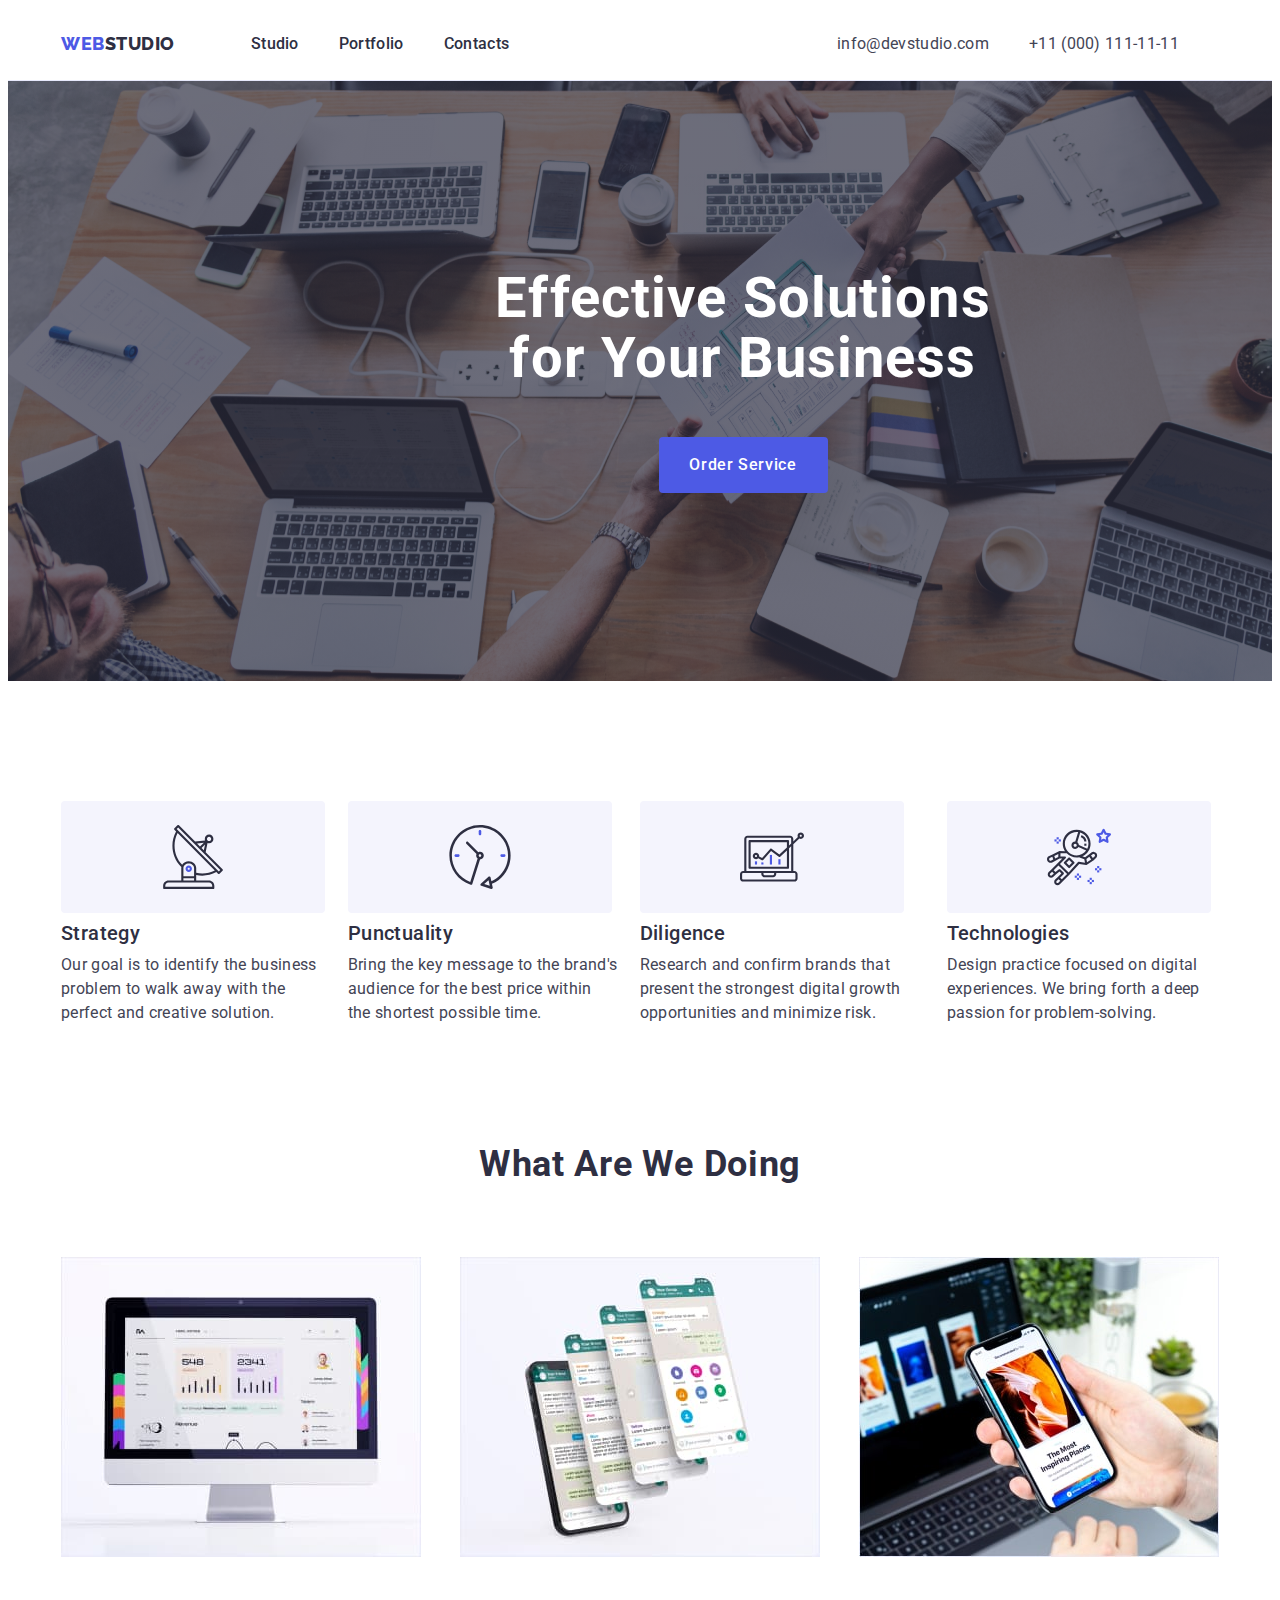
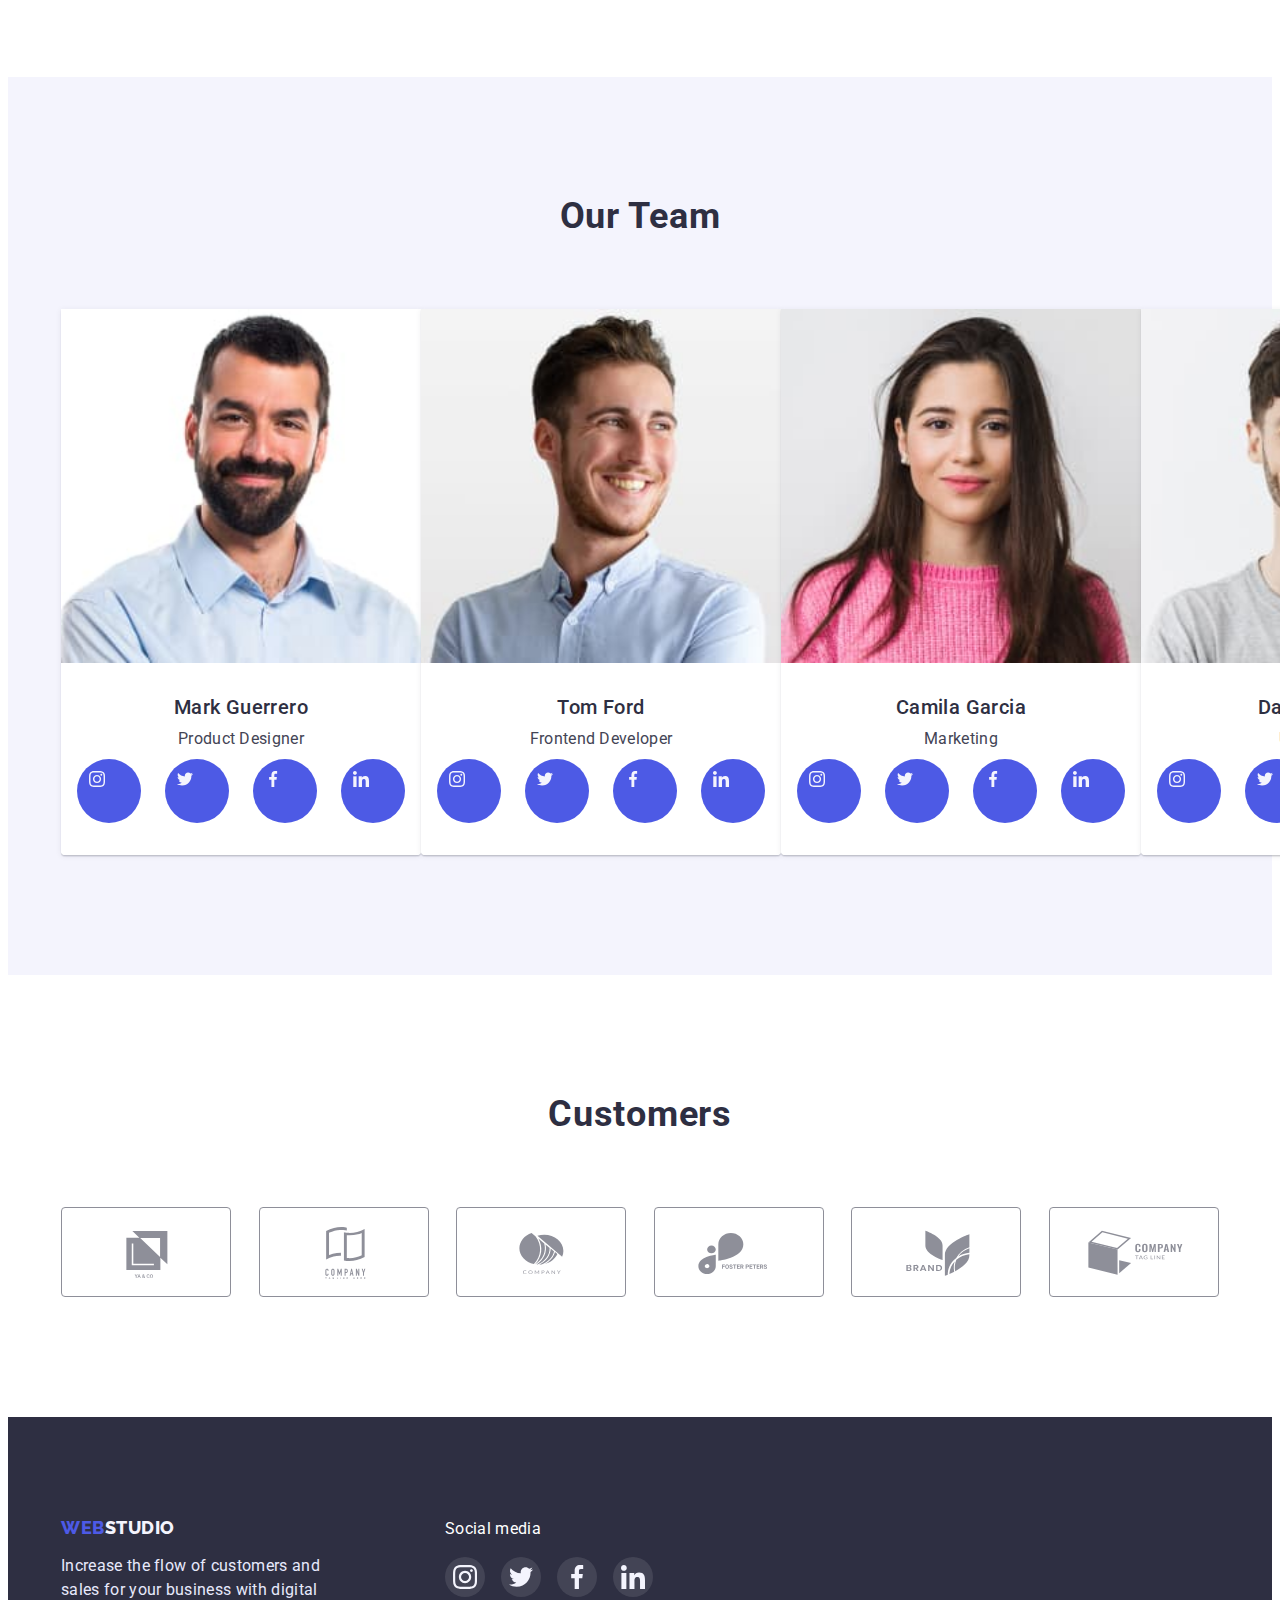
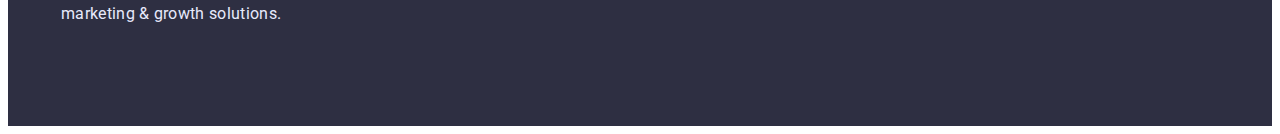
==== index.html @ 89e5fced "Initial commit" ====
<!DOCTYPE html>
<html lang="en">
  <head>
    <meta charset="UTF-8" />
    <meta http-equiv="X-UA-Compatible" content="IE=edge" />
    <meta name="viewport" content="width=device-width, initial-scale=1.0" />
    <title>Web studio</title>
    <link rel="preconnect" href="https://fonts.googleapis.com" />
    <link rel="preconnect" href="https://fonts.gstatic.com" crossorigin />
    <link
      rel="stylesheet"
      href="https://cdnjs.cloudflare.com/ajax/libs/modern-normalize/1.1.0/modern-normalize.min.css"
      integrity="sha512-wpPYUAdjBVSE4KJnH1VR1HeZfpl1ub8YT/NKx4PuQ5NmX2tKuGu6U/JRp5y+Y8XG2tV+wKQpNHVUX03MfMFn9Q=="
      crossorigin="anonymous"
      referrerpolicy="no-referrer"
    />
    <link
      href="https://fonts.googleapis.com/css2?family=Raleway:wght@800&family=Roboto:wght@400;500;700;900&display=swap"
      rel="stylesheet"
    />
    <link rel="stylesheet" href="./css/styles.css" />
  </head>
  <body class="body" id="body">
    <!-- HEADER -->
    <header class="header">
      <div class="container header-container">
        <nav class="header-nav">
          <a class="logo-w link" href="./index.html"
            >Web<span class="logo-s link">Studio</span></a
          >

          <ul class="header-list list">
            <li class="header-item">
              <a class="header-link link" href="./index.html">Studio</a>
            </li>
            <li class="header-item">
              <a class="header-link link" href="./portfolio.html">Portfolio</a>
            </li>
            <li class="header-item">
              <a class="header-link link" href="">Contacts</a>
            </li>
          </ul>
        </nav>
        <address class="adress">
          <ul class="header-list list">
            <li class="header-item-contacts">
              <a class="contacts-site link" href="mailto:info@devstudio.com"
                >info@devstudio.com</a
              >
            </li>
            <li class="header-item-contacts">
              <a class="contacts-site link" href="tel:+110001111111"
                >+11 (000) 111-11-11</a
              >
            </li>
          </ul>
        </address>
      </div>
    </header>
    <!-- MAIN -->
    <main>
      <!-- SECTION 1 -->
      <section class="hero">
        <div class="container-hero">
          <h1 class="hero-title">Effective Solutions for Your Business</h1>
          <button class="button" type="button">Order Service</button>
        </div>
      </section>
      <!-- SECTION 2 -->
      <section class="section">
        <div class="container proces-container">
          <h2 class="section-title" hidden>Proces</h2>

          <ul class="proces-list list">
            <li class="section-items">
              <div class="proces-icon-item">
                <svg class="proces-icon" width="64" height="64">
                  <use href="./images/sprait/sprait.svg#icon-antenna-1"></use>
                </svg>
              </div>

              <h3 class="secondary-title">Strategy</h3>
              <p class="section-text">
                Our goal is to identify the business problem to walk away with
                the perfect and creative solution.
              </p>
            </li>
            <li class="section-items">
              <div class="proces-icon-item">
                <svg class="proces-icon" width="64" height="64">
                  <use href="./images/sprait/sprait.svg#icon-clock-1"></use>
                </svg>
              </div>

              <h3 class="secondary-title">Punctuality</h3>
              <p class="section-text">
                Bring the key message to the brand's audience for the best price
                within the shortest possible time.
              </p>
            </li>
            <li class="section-items">
              <div class="proces-icon-item">
                <svg class="proces-icon" width="64" height="64">
                  <use href="./images/sprait/sprait.svg#icon-diagram-1"></use>
                </svg>
              </div>

              <h3 class="secondary-title">Diligence</h3>
              <p class="section-text">
                Research and confirm brands that present the strongest digital
                growth opportunities and minimize risk.
              </p>
            </li>
            <li class="section-items">
              <div class="proces-icon-item">
                <svg class="proces-icon" width="64" height="64">
                  <use href="./images/sprait/sprait.svg#icon-astronaut-1"></use>
                </svg>
              </div>

              <h3 class="secondary-title">Technologies</h3>
              <p class="section-text">
                Design practice focused on digital experiences. We bring forth a
                deep passion for problem-solving.
              </p>
            </li>
          </ul>
        </div>
      </section>
      <!-- SECTION 3 -->
      <section class="section doing">
        <div class="container container-doing">
          <h2 class="section-img-title">What are we doing</h2>
          <ul class="list-img list">
            <li class="items-img">
              <img
                class="item-img"
                src="./images/img-1.jpg"
                alt="computer"
                width="360"
                height="300"
              />
            </li>
            <li class="items-img">
              <img
                class="item-img"
                src="./images/img-2.jpg"
                alt="telefon"
                width="360"
                height="300"
              />
            </li>
            <li class="items-img">
              <img
                class="item-img"
                src="./images/images-3-min.jpg"
                alt="techical"
                width="360"
                height="300"
              />
            </li>
          </ul>
        </div>
      </section>
      <!-- SECTION 4 -->
      <section class="our-team section">
        <div class="container">
          <h2 class="section-team-title">Our Team</h2>
          <ul class="list-team list">
            <li class="items-team">
              <img
                class="item-img"
                src="./images/Mark_Guerrero.jpg"
                alt="Mark Guerrero"
                width="264"
                height="260"
              />
              <div class="beckground-text">
                <h3 class="secondary-title-team">Mark Guerrero</h3>
                <p class="team-text">Product Designer</p>
                <ul class="list-team-svg list">
                  <li class="items-list-team">
                    <a class="team-link" href="">
                      <svg class="team-icon" width="16" height="16">
                        <use
                          href="./images/sprait/sprait.svg#icon-instagram"
                        ></use>
                      </svg>
                    </a>
                  </li>
                  <li class="items-list-team">
                    <a class="team-link" href="">
                      <svg class="team-icon" width="16" height="16">
                        <use
                          href="./images/sprait/sprait.svg#icon-twitter"
                        ></use>
                      </svg>
                    </a>
                  </li>
                  <li class="items-list-team">
                    <a class="team-link" href="">
                      <svg class="team-icon" width="16" height="16">
                        <use
                          href="./images/sprait/sprait.svg#icon-facebook"
                        ></use>
                      </svg>
                    </a>
                  </li>
                  <li class="items-list-team">
                    <a class="team-link" href="">
                      <svg class="team-icon" width="16" height="16">
                        <use
                          href="./images/sprait/sprait.svg#icon-linkedin"
                        ></use>
                      </svg>
                    </a>
                  </li>
                </ul>
              </div>
            </li>
            <li class="items-team">
              <img
                class="item-img"
                src="./images/Tom_Ford.jpg"
                alt="Tom Ford"
                width="264"
                height="260"
              />
              <div class="beckground-text">
                <h3 class="secondary-title-team">Tom Ford</h3>
                <p class="team-text">Frontend Developer</p>
                <ul class="list-team-svg list">
                  <li class="items-list-team">
                    <a class="team-link" class="" href="">
                      <svg class="team-icon" width="16" height="16">
                        <use
                          href="./images/sprait/sprait.svg#icon-instagram"
                        ></use>
                      </svg>
                    </a>
                  </li>
                  <li class="items-list-team">
                    <a class="team-link" href="">
                      <svg class="team-icon" width="16" height="16">
                        <use
                          href="./images/sprait/sprait.svg#icon-twitter"
                        ></use>
                      </svg>
                    </a>
                  </li>
                  <li class="items-list-team">
                    <a class="team-link" href="">
                      <svg class="team-icon" width="16" height="16">
                        <use
                          href="./images/sprait/sprait.svg#icon-facebook"
                        ></use>
                      </svg>
                    </a>
                  </li>
                  <li class="items-list-team">
                    <a class="team-link" href="">
                      <svg class="team-icon" width="16" height="16">
                        <use
                          href="./images/sprait/sprait.svg#icon-linkedin"
                        ></use>
                      </svg>
                    </a>
                  </li>
                </ul>
              </div>
            </li>
            <li class="items-team">
              <img
                class="item-img"
                src="./images/Camila_Garcia.jpg"
                alt="Camila Garcia"
                width="264"
                height="260"
              />
              <div class="beckground-text">
                <h3 class="secondary-title-team">Camila Garcia</h3>
                <p class="team-text">Marketing</p>
                <ul class="list-team-svg list">
                  <li class="items-list-team">
                    <a class="team-link" class="" href="">
                      <svg class="team-icon" width="16" height="16">
                        <use
                          href="./images/sprait/sprait.svg#icon-instagram"
                        ></use>
                      </svg>
                    </a>
                  </li>
                  <li class="items-list-team">
                    <a class="team-link" href="">
                      <svg class="team-icon" width="16" height="16">
                        <use
                          href="./images/sprait/sprait.svg#icon-twitter"
                        ></use>
                      </svg>
                    </a>
                  </li>
                  <li class="items-list-team">
                    <a class="team-link" href="">
                      <svg class="team-icon" width="16" height="16">
                        <use
                          href="./images/sprait/sprait.svg#icon-facebook"
                        ></use>
                      </svg>
                    </a>
                  </li>
                  <li class="items-list-team">
                    <a class="team-link" href="">
                      <svg class="team-icon" width="16" height="16">
                        <use
                          href="./images/sprait/sprait.svg#icon-linkedin"
                        ></use>
                      </svg>
                    </a>
                  </li>
                </ul>
              </div>
            </li>
            <li class="items-team">
              <img
                class="item-img"
                src="./images/Daniel_Wilson.jpg"
                alt="Daniel Wilson"
                width="264"
                height="260"
              />
              <div class="beckground-text">
                <h3 class="secondary-title-team">Daniel Wilson</h3>
                <p class="team-text">UI Designer</p>
                <ul class="list-team-svg list">
                  <li class="items-list-team">
                    <a class="team-link" class="" href="">
                      <svg class="team-icon" width="16" height="16">
                        <use
                          href="./images/sprait/sprait.svg#icon-instagram"
                        ></use>
                      </svg>
                    </a>
                  </li>
                  <li class="items-list-team">
                    <a class="team-link" href="">
                      <svg class="team-icon" width="16" height="16">
                        <use
                          href="./images/sprait/sprait.svg#icon-twitter"
                        ></use>
                      </svg>
                    </a>
                  </li>
                  <li class="items-list-team">
                    <a class="team-link" href="">
                      <svg class="team-icon" width="16" height="16">
                        <use
                          href="./images/sprait/sprait.svg#icon-facebook"
                        ></use>
                      </svg>
                    </a>
                  </li>
                  <li class="items-list-team">
                    <a class="team-link" href="">
                      <svg class="team-icon" width="16" height="16">
                        <use
                          href="./images/sprait/sprait.svg#icon-linkedin"
                        ></use>
                      </svg>
                    </a>
                  </li>
                </ul>
              </div>
            </li>
          </ul>
        </div>
      </section>
      <section class="section castomers-section">
        <div class="container">
          <h2 class="title-castomers">Customers</h2>
          <ul class="castomers-list list">
            <li class="castomer-list-item">
              <a class="customers-link" href="">
                <svg class="castomer-icon" width="104" height="56">
                  <use href="./images/sprait/sprait.svg#icon-Logo"></use></svg
              ></a>
            </li>
            <li class="castomer-list-item">
              <a class="customers-link" href=""
                ><svg class="castomer-icon" width="104" height="56">
                  <use href="./images/sprait/sprait.svg#icon-Logo-1"></use></svg
              ></a>
            </li>

            <li class="castomer-list-item">
              <a class="customers-link" href="">
                <svg class="castomer-icon" width="104" height="56">
                  <use href="./images/sprait/sprait.svg#icon-Logo-2"></use></svg
              ></a>
            </li>
            <li class="castomer-list-item">
              <a class="customers-link" href=""
                ><svg class="castomer-icon" width="104" height="56">
                  <use href="./images/sprait/sprait.svg#icon-Logo-3"></use></svg
              ></a>
            </li>
            <li class="castomer-list-item">
              <a class="customers-link" href=""
                ><svg class="castomer-icon" width="104" height="56">
                  <use href="./images/sprait/sprait.svg#icon-Logo-4"></use></svg
              ></a>
            </li>
            <li class="castomer-list-item">
              <a class="customers-link" href=""
                ><svg class="castomer-icon" width="104" height="56">
                  <use href="./images/sprait/sprait.svg#icon-Logo-5"></use></svg
              ></a>
            </li>
          </ul>
        </div>
      </section>
    </main>
    <footer class="footer">
      <div class="container-footer container">
        <div class="container-footer-logo">
          <a class="logo-w-footer link logo-footer" href="./index.html"
            >Web<span class="footer-logo-s">Studio</span></a
          >

          <p class="footer-section-text section-text">
            Increase the flow of customers and sales for your business with
            digital marketing & growth solutions.
          </p>
        </div>
        <div class="social-media-container">
          <p class="social-media">Social media</p>
          <ul class="social-media-list list">
            <li class="social-media-item">
              <a href="" class="social-media-link link">
                <svg class="social-media-icon" width="16" height="16">
                  <use href="./images/sprait/sprait.svg#icon-instagram"></use>
                </svg>
              </a>
            </li>
            <li class="social-media-item">
              <a href="" class="social-media-link link">
                <svg class="social-media-icon" width="16" height="16">
                  <use href="./images/sprait/sprait.svg#icon-twitter"></use>
                </svg>
              </a>
            </li>
            <li class="social-media-item">
              <a href="" class="social-media-link link">
                <svg class="social-media-icon" width="16" height="16">
                  <use href="./images/sprait/sprait.svg#icon-facebook"></use>
                </svg>
              </a>
            </li>
            <li class="social-media-item">
              <a href="" class="social-media-link link">
                <svg class="social-media-icon" width="16" height="16">
                  <use href="./images/sprait/sprait.svg#icon-linkedin"></use>
                </svg>
              </a>
            </li>
          </ul>
        </div>
      </div>
    </footer>
  </body>
</html>
---- css/styles.css ----
:root {
  --accent-color: #404bbf;
  --primary-font: "Roboto", sans-serif;
  --secondary-font: "Raleway", sans-serif;
  --primaru-text-color: #2e2f42;
  --secondary-text-color: #434455;
  --button-color: #4d5ae5;
  --fill-customers: #8e8f99;
  --focus-fill-customers: #404bbf;
  --footer-backgraund-svg: #31d0aa;
}

h1,
h2,
h3,
h4,
p {
  margin-top: 0;
  margin-bottom: 0;
}

ul,
ol {
  margin-top: 0;
  margin-bottom: 0;
  padding-left: 0;
}
img {
  display: block;
  width: 100%;
  height: auto;
}
button {
  cursor: pointer;
}

body {
  font-family: var(--primary-font);
  color: var(--secondary-text-color);
}
:focus {
  outline: none;
}
.container {
  width: 1158px;
  margin-left: auto;
  margin-right: auto;
  padding-left: 15px;
  padding-right: 15px;
}

.list {
  list-style: none;
}

.link {
  text-decoration: none;
}

.logo-w:focus,
.header-link:focus,
.contacts-site:focus,
.logo-w:hover,
.header-link:hover,
.contacts-site:hover {
  color: #404bbf;
}

/* =================Components================ */

.button-portfolio:hover,
.button-portfolio:focus {
  background: #404bbf;
  color: #ffffff;
  border-color: #404bbf;
  box-shadow: 0px 3px 1px rgba(0, 0, 0, 0.1), 0px 2px 1px rgba(0, 0, 0, 0.08),
    0px 2px 2px rgba(0, 0, 0, 0.12);
}

.link-portfolio:focus,
.link-portfolio:hover {
  box-shadow: 0px 1px 6px rgba(46, 47, 66, 0.08),
    0px 1px 1px rgba(46, 47, 66, 0.16), 0px 2px 1px rgba(46, 47, 66, 0.08);
}

.team-link:hover,
.team-link:focus {
  background: #404bbf;
}
.customers-link:hover,
.customers-link:focus {
  fill: var(--focus-fill-customers);
  border: 1px solid var(--focus-fill-customers);
}
.social-media-link:hover,
.social-media-link:focus {
  background-color: var(--footer-backgraund-svg);
}
.button-portfolio {
  font-family: var(--primary-font);

  font-weight: 500;
  font-size: 16px;
  line-height: 1.5;

  letter-spacing: 0.04em;

  color: var(--button-color);
  background: #f4f4fd;
  border-radius: 4px;
  border: 1px solid #e7e9fc;
  padding: 12px 24px 12px 24px;
}

.button {
  font-family: var(--primary-font);

  font-weight: 500;
  font-size: 16px;
  line-height: 1.5;

  letter-spacing: 0.04em;

  color: #ffffff;
  background: #4d5ae5;

  width: 169px;
  height: 56px;
  text-align: center;

  margin: auto;
  display: block;
  border-radius: 4px;
  border: #2e2f42;
}

.button:hover,
.button:focus {
  background: #404bbf;
  color: #ffffff;
}

/* =======================Header======================== */
.header {
  border-bottom: 1px solid #e7e9fc;
}
.header-container {
  display: flex;
  align-items: center;
  justify-content: space-between;
}
.header-nav {
  display: flex;
  align-items: center;
}
.header-list {
  display: flex;
  align-items: center;
  padding-top: 24px;
  padding-bottom: 24px;
}
.logo-w {
  font-family: var(--secondary-font);

  font-weight: 800;
  font-size: 18px;
  line-height: 1.17;

  letter-spacing: 0.03em;
  text-transform: uppercase;

  color: #4d5ae5;

  margin-right: 76px;
  padding-top: 24px;
  padding-bottom: 24px;
}
.header-item:not(:last-child) {
  margin-right: 40px;
}
.logo-s {
  color: var(--primaru-text-color);
}

.adress {
  font-style: normal;
}

.contacts-site {
  font-size: 16px;
  line-height: 1.5;

  letter-spacing: 0.02em;

  color: var(--secondary-text-color);
  margin-right: 40px;
}

.header-link {
  font-weight: 500;
  font-size: 16px;
  line-height: 1.5;

  letter-spacing: 0.02em;

  color: var(--primaru-text-color);
}

/* ================Section=================== */
.container-hero {
  width: 1440px;

  margin-left: auto;
  margin-right: auto;
  padding-left: 15px;
  padding-right: 15px;
}

.section {
  padding-top: 120px;
}
.section-items:not(:last-child) {
  margin-right: 22px;
}
.proces-container {
  display: flex;
  align-items: center;
  justify-content: space-between;
}
.doing {
  padding-bottom: 120px;
}
.hero-title {
  font-size: 56px;
  line-height: 1.07;

  text-align: center;
  letter-spacing: 0.02em;

  color: #ffffff;
  width: 496px;
  margin-left: auto;
  margin-right: auto;
  margin-bottom: 48px;
}

.hero {
  background-color: #2e2f42;
  background-image: linear-gradient(
      rgba(46, 47, 66, 0.7),
      rgba(46, 47, 66, 0.7)
    ),
    url("../images/people-office.jpg");

  padding-top: 188px;
  padding-bottom: 188px;

  max-width: 1440px;
  margin-right: auto;
  margin-left: auto;
}

.proces-icon-item {
  display: flex;
  margin-bottom: 8px;

  width: 264px;
  height: 112px;
  background-color: #f4f4fd;
  align-items: center;
  justify-content: center;
  border-radius: 4px;
}

.secondary-title {
  font-weight: 500;
  font-size: 20px;
  line-height: 1.2;

  letter-spacing: 0.02em;
  color: var(--primaru-text-color);

  margin-bottom: 8px;
}

.secondary-img-title {
  font-weight: 500;
  font-size: 20px;
  line-height: 1.2;

  letter-spacing: 0.02em;
  text-align: center;
  text-transform: capitalize;
}

.section-team-title {
  font-size: 36px;
  line-height: 1.11;

  letter-spacing: 0.02em;
  text-align: center;
  text-transform: capitalize;
  color: var(--primaru-text-color);

  margin-bottom: 72px;
}

.section-text {
  font-size: 16px;
  line-height: 1.5;

  letter-spacing: 0.02em;

  color: var(--secondary-text-color);

  align-items: stretch;
}
.section-title {
  font-size: 36px;
  line-height: 1.11;

  letter-spacing: 0.02em;
}

.sectiom-team {
  background: #f4f4fd;
}
.secondary-title-team {
  font-weight: 500;
  font-size: 20px;
  line-height: 1.2;

  letter-spacing: 0.02em;
  color: var(--primaru-text-color);

  margin-bottom: 8px;
  text-align: center;
}
.team-text {
  font-size: 16px;
  line-height: 1.5;

  letter-spacing: 0.02em;

  color: var(--secondary-text-color);
  text-align: center;
}

.proces-list {
  display: flex;
  align-items: center;
  justify-content: space-between;
}
.section-img-title {
  font-size: 36px;
  line-height: 1.11;

  letter-spacing: 0.02em;
  text-align: center;
  text-transform: capitalize;
  color: var(--primaru-text-color);

  margin-bottom: 72px;
}
.beckground-text {
  background: #ffffff;
  padding-top: 32px;
  padding-bottom: 32px;
  padding-left: 16px;
  padding-right: 16px;
  border-radius: 0px 0px 4px 4px;
}
.items-team {
  background-color: #ffffff;
  box-shadow: 0px 1px 6px rgba(46, 47, 66, 0.08),
    0px 1px 1px rgba(46, 47, 66, 0.16), 0px 2px 1px rgba(46, 47, 66, 0.08);
  border-radius: 0px 0px 4px 4px;
}
.team-link {
  display: flex;

  padding: 12px 12px 12px 12px;
  width: 40px;
  height: 40px;
  border-radius: 50%;
  background-color: #4d5ae5;
}

.list-img {
  display: flex;
  align-items: center;
  justify-content: space-between;
}
.list-team {
  display: flex;
  align-items: center;
  justify-content: space-between;
}
.list-team-svg {
  display: flex;
  justify-content: center;
  margin-top: 8px;
  gap: 24px;
}
.our-team {
  background: #f4f4fd;
  padding-bottom: 120px;
}

.title-castomers {
  font-size: 36px;
  line-height: 1.11;

  letter-spacing: 0.02em;
  text-align: center;
  text-transform: capitalize;
  color: var(--primaru-text-color);
  margin-bottom: 72px;
}
.castomers-list {
  display: flex;
  justify-content: space-between;
}
.customers-link {
  display: flex;

  width: 168px;
  height: 88px;

  align-items: center;
  justify-content: center;
  border-radius: 4px;
  fill: var(--fill-customers);
  border: 1px solid var(--fill-customers);
}

.castomers-section {
  padding-bottom: 120px;
}
.castomers-icon {
  fill: #8e8f99;
}

/* ===========Footer=============== */

.footer {
  background-color: var(--primaru-text-color);
  padding-top: 100px;
  padding-bottom: 100px;
  display: flex;
}

.logo-w-footer {
  font-family: var(--secondary-font);

  font-weight: 800;
  font-size: 18px;
  line-height: 1.17;

  letter-spacing: 0.03em;
  text-transform: uppercase;

  color: #4d5ae5;

  margin-bottom: 16px;
}
.footer-logo-s {
  color: #f4f4fd;
}

.footer-section-text {
  max-width: 264px;
  margin-top: 16px;

  color: #e7e9fc;
}
.container-footer {
  display: flex;
}
.container-footer-logo {
  width: 264px;
}
.social-media-container {
  width: 208px;
  margin-left: 120px;
}
.social-media {
  font-size: 16px;
  line-height: 24px;

  letter-spacing: 0.02em;

  color: #ffffff;
}

.social-media-link {
  display: flex;
  justify-content: center;
  align-items: center;
  width: 40px;
  height: 40px;
  border-radius: 50%;
  background-color: rgba(255, 255, 255, 0.1);
}
.social-media-icon {
  width: 24px;
  height: 24px;
}
.social-media-list {
  display: flex;
  gap: 16px;
  margin-top: 16px;
}

.container-portfolio-button {
  display: flex;

  justify-content: center;

  margin-bottom: 72px;
}
.item-portfolio:not(:last-child) {
  margin-right: 24px;
}

.portfolio-img-list {
  display: flex;
  justify-content: space-between;
  flex-wrap: wrap;
  row-gap: 48px;
}
.link-portfolio {
  background: #ffffff;
}

.secondary-title-portfolio {
  font-weight: 500;
  font-size: 20px;
  line-height: 1.2;

  letter-spacing: 0.02em;
  color: var(--primaru-text-color);
  margin-bottom: 8px;
}
.link-portfolio {
  display: block;
}
.section-portfolio {
  padding-bottom: 120px;
  padding-top: 96px;
}
.portfolio-img-text {
  padding-top: 32px;
  padding-bottom: 32px;
  padding-left: 16px;
  border-bottom: 1px solid #e7e9fc;
  border-left: 1px solid #e7e9fc;
  border-right: 1px solid #e7e9fc;
}
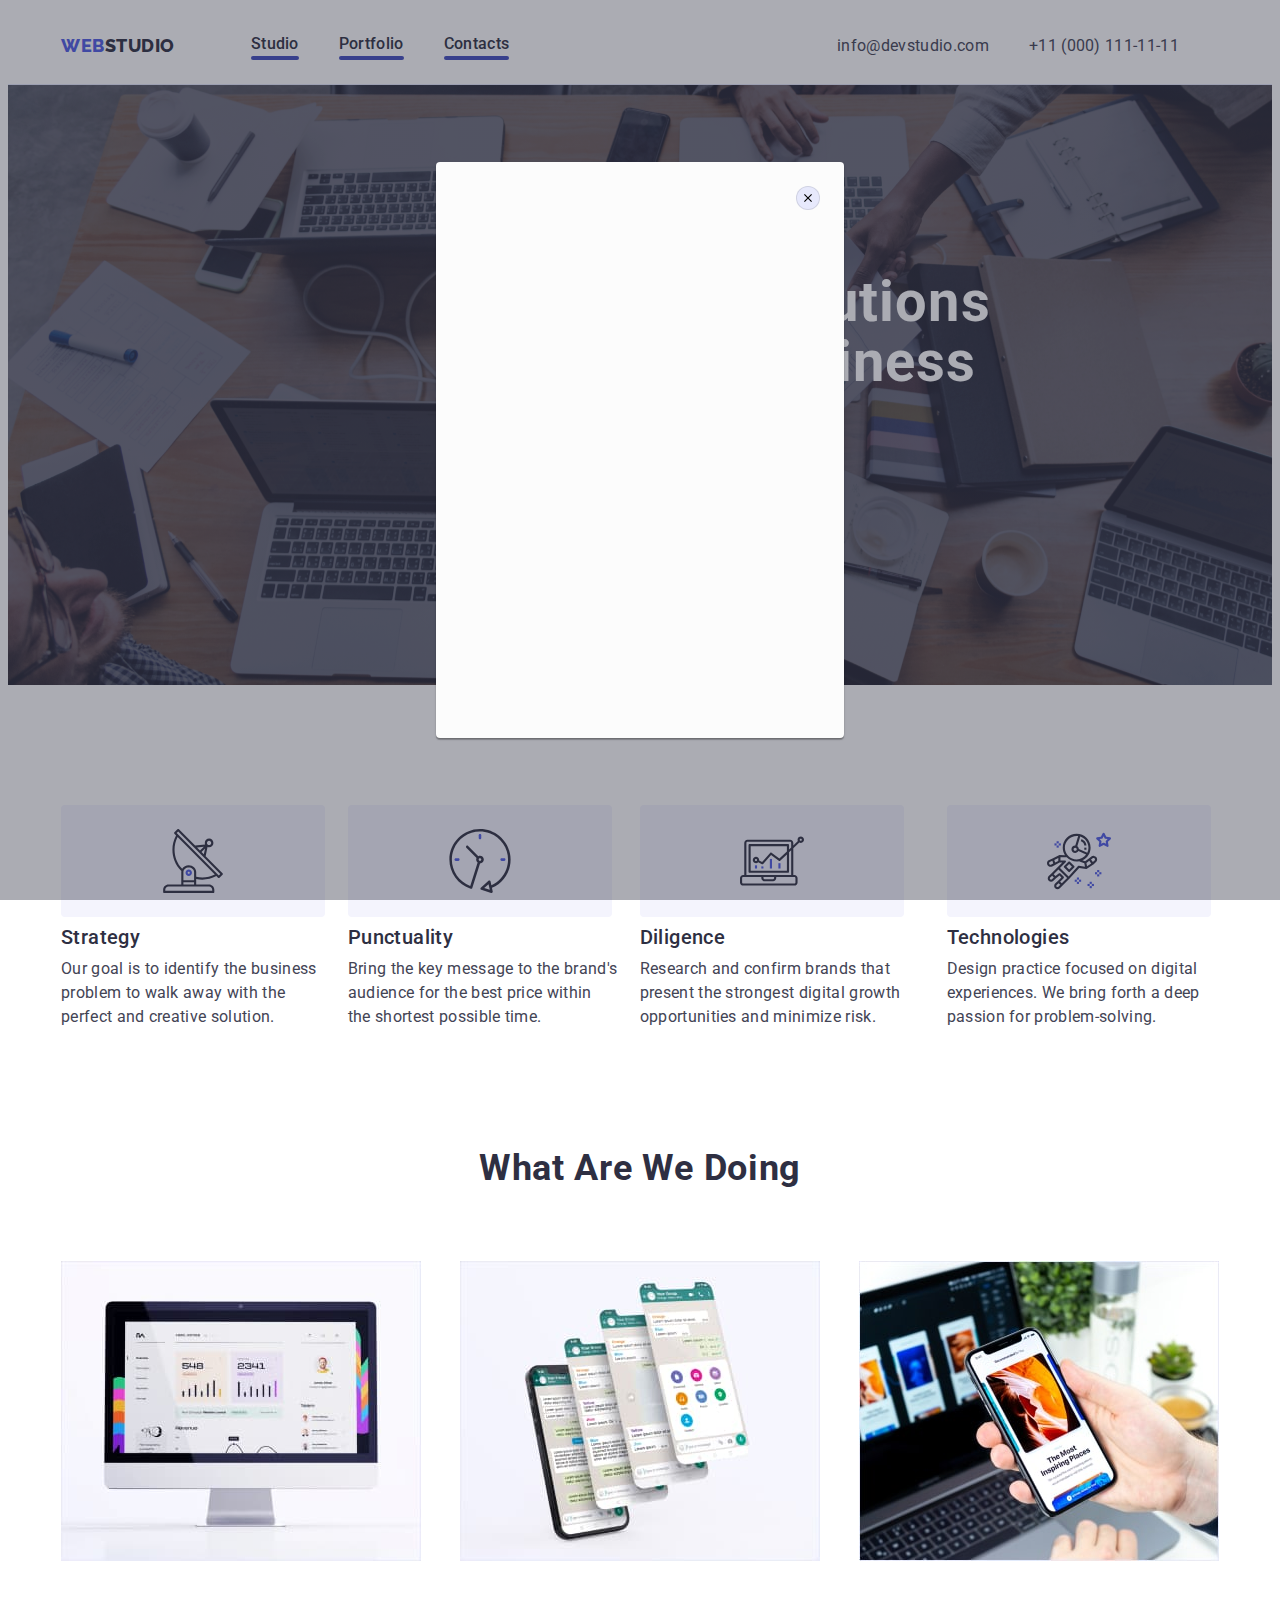
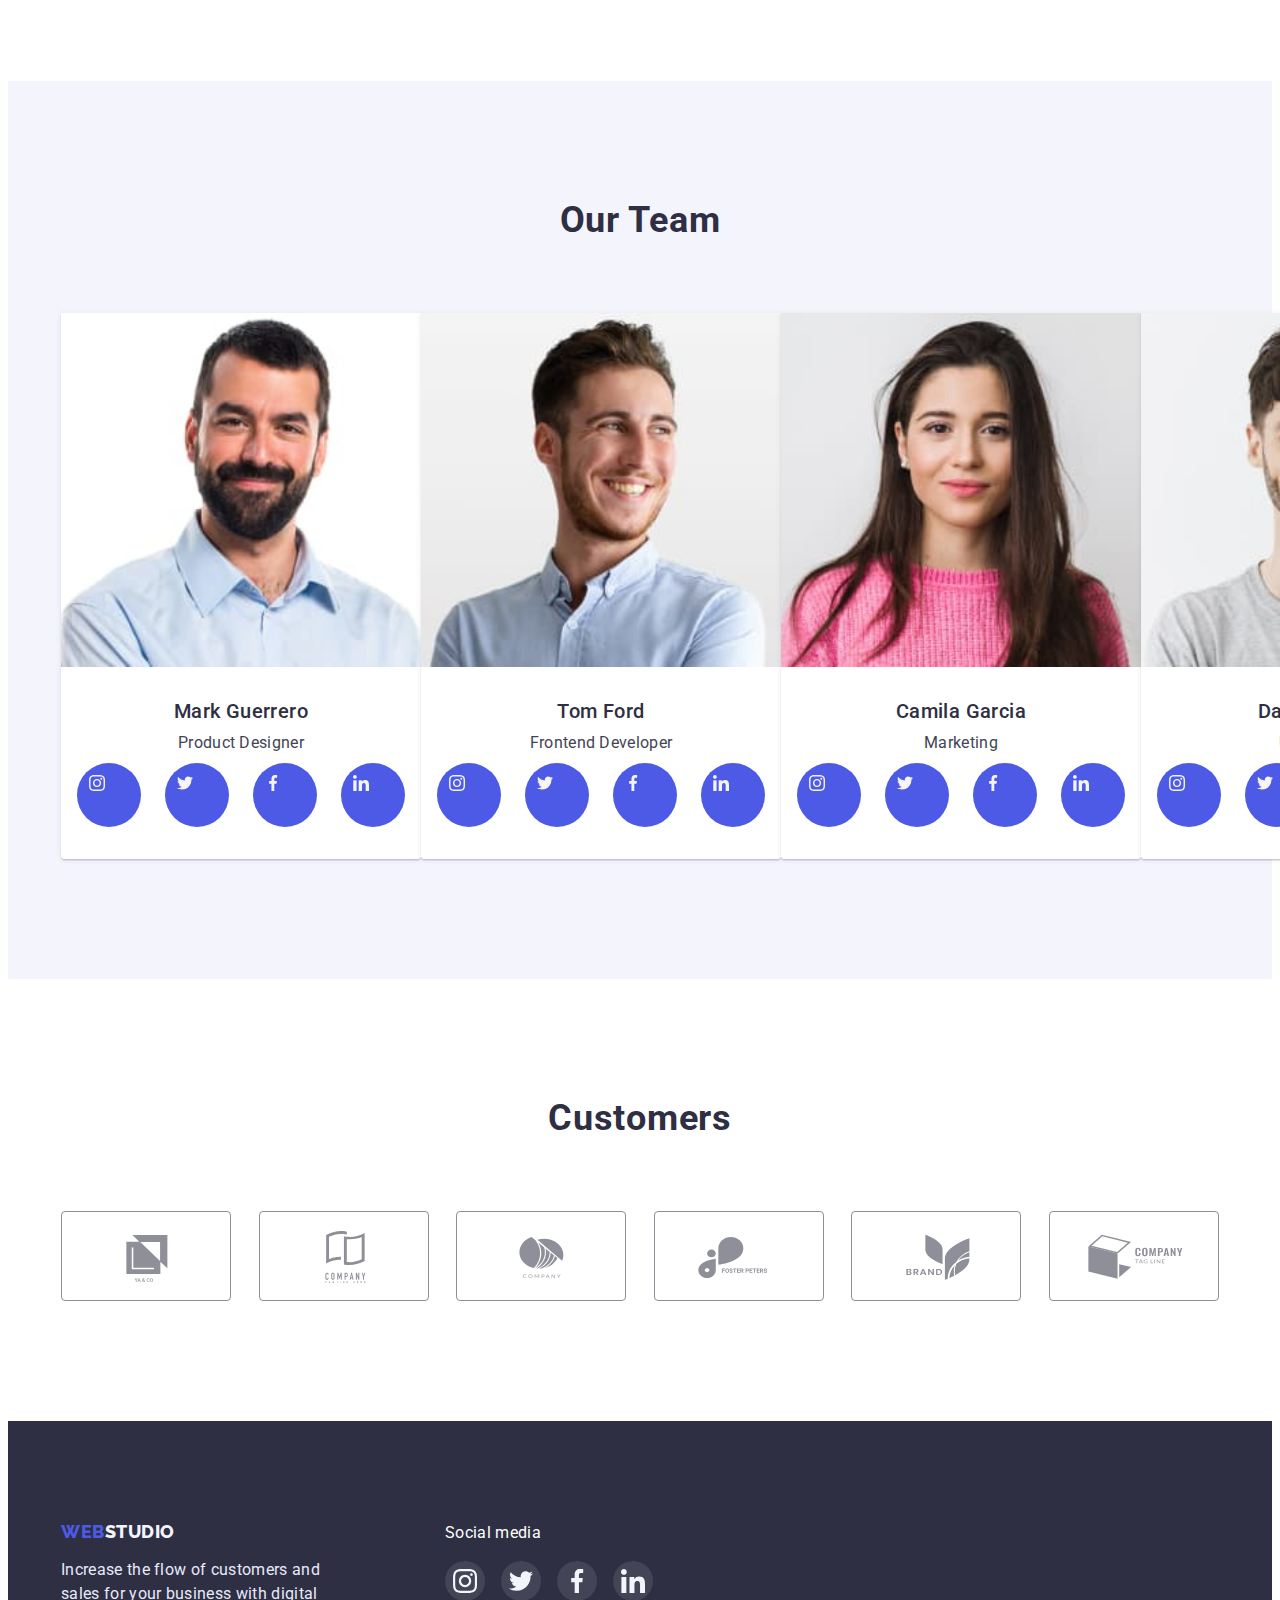
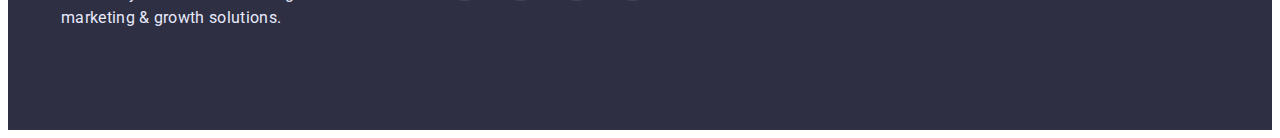
==== commit f66e2734: "hw-5" ====
--- a/index.html
+++ b/index.html
@@ -63,7 +63,7 @@
       <section class="hero">
         <div class="container-hero">
           <h1 class="hero-title">Effective Solutions for Your Business</h1>
-          <button class="button" type="button">Order Service</button>
+          <button class="button" type="button" data-modal-open>Order Service</button>
         </div>
       </section>
       <!-- SECTION 2 -->
@@ -466,5 +466,16 @@
         </div>
       </div>
     </footer>
+    <div class="backdrop" data-modal>
+      <div class="modal">
+        <button type="button"  class="modal-close-btn" data-modal-close>
+          <svg class="modal-close-btn-icon">
+            <use href="./images/sprait/sprait.svg#close-modal"></use>
+          </svg>
+
+        </button>
+      </div>
+    </div>
+    <script src="./js/modal.js"></script>
   </body>
 </html>
--- a/css/styles.css
+++ b/css/styles.css
@@ -8,6 +8,7 @@
   --fill-customers: #8e8f99;
   --focus-fill-customers: #404bbf;
   --footer-backgraund-svg: #31d0aa;
+  --transition-dur-fun: 250ms cubic-bezier(0.4, 0, 0.2, 1);
 }
 
 h1,
@@ -67,34 +68,32 @@
 }
 
 /* =================Components================ */
-
+.link-portfolio:focus,
+.link-portfolio:hover {
+  box-shadow: 0px 1px 6px rgba(46, 47, 66, 0.08),
+    0px 1px 1px rgba(46, 47, 66, 0.16), 0px 2px 1px rgba(46, 47, 66, 0.08);
+}
+
+.team-link:hover,
+.team-link:focus {
+  background: #404bbf;
+}
+.customers-link:hover,
+.customers-link:focus {
+  fill: var(--focus-fill-customers);
+  border: 1px solid var(--focus-fill-customers);
+}
+.social-media-link:hover,
+.social-media-link:focus {
+  background-color: var(--footer-backgraund-svg);
+}
 .button-portfolio:hover,
 .button-portfolio:focus {
-  background: #404bbf;
+  background-color: #404bbf;
   color: #ffffff;
   border-color: #404bbf;
   box-shadow: 0px 3px 1px rgba(0, 0, 0, 0.1), 0px 2px 1px rgba(0, 0, 0, 0.08),
     0px 2px 2px rgba(0, 0, 0, 0.12);
-}
-
-.link-portfolio:focus,
-.link-portfolio:hover {
-  box-shadow: 0px 1px 6px rgba(46, 47, 66, 0.08),
-    0px 1px 1px rgba(46, 47, 66, 0.16), 0px 2px 1px rgba(46, 47, 66, 0.08);
-}
-
-.team-link:hover,
-.team-link:focus {
-  background: #404bbf;
-}
-.customers-link:hover,
-.customers-link:focus {
-  fill: var(--focus-fill-customers);
-  border: 1px solid var(--focus-fill-customers);
-}
-.social-media-link:hover,
-.social-media-link:focus {
-  background-color: var(--footer-backgraund-svg);
 }
 .button-portfolio {
   font-family: var(--primary-font);
@@ -110,6 +109,9 @@
   border-radius: 4px;
   border: 1px solid #e7e9fc;
   padding: 12px 24px 12px 24px;
+  transition: color var(--transition-dur-fun),
+    background-color var(--transition-dur-fun),
+    border-color var(--transition-dur-fun), box-shadow var(--transition-dur-fun);
 }
 
 .button {
@@ -132,11 +134,13 @@
   display: block;
   border-radius: 4px;
   border: #2e2f42;
+  transition: color var(--transition-dur-fun),
+    background-color var(--transition-dur-fun);
 }
 
 .button:hover,
 .button:focus {
-  background: #404bbf;
+  background-color: #404bbf;
   color: #ffffff;
 }
 
@@ -144,6 +148,10 @@
 .header {
   border-bottom: 1px solid #e7e9fc;
 }
+.header-item {
+  display: flex;
+}
+
 .header-container {
   display: flex;
   align-items: center;
@@ -153,12 +161,7 @@
   display: flex;
   align-items: center;
 }
-.header-list {
-  display: flex;
-  align-items: center;
-  padding-top: 24px;
-  padding-bottom: 24px;
-}
+
 .logo-w {
   font-family: var(--secondary-font);
 
@@ -194,9 +197,20 @@
 
   color: var(--secondary-text-color);
   margin-right: 40px;
+  transition: color var(--transition-dur-fun);
+}
+
+.header-list {
+  display: flex;
+  align-items: center;
+  padding-top: 24px;
+  padding-bottom: 24px;
 }
 
 .header-link {
+  display: block;
+  align-items: flex-end;
+
   font-weight: 500;
   font-size: 16px;
   line-height: 1.5;
@@ -204,6 +218,17 @@
   letter-spacing: 0.02em;
 
   color: var(--primaru-text-color);
+  transition: color var(--transition-dur-fun);
+}
+
+.header-link::after {
+  display: block;
+  content: "";
+
+  width: 100%;
+  height: 4px;
+  background-color: var(--accent-color);
+  border-radius: 2px;
 }
 
 /* ================Section=================== */
@@ -384,6 +409,7 @@
   height: 40px;
   border-radius: 50%;
   background-color: #4d5ae5;
+  transition: background-color var(--transition-dur-fun);
 }
 
 .list-img {
@@ -432,6 +458,7 @@
   border-radius: 4px;
   fill: var(--fill-customers);
   border: 1px solid var(--fill-customers);
+  transition: fill var(--transition-dur-fun), border var(--transition-dur-fun);
 }
 
 .castomers-section {
@@ -501,6 +528,7 @@
   height: 40px;
   border-radius: 50%;
   background-color: rgba(255, 255, 255, 0.1);
+  transition: background-color var(--transition-dur-fun);
 }
 .social-media-icon {
   width: 24px;
@@ -531,6 +559,9 @@
 }
 .link-portfolio {
   background: #ffffff;
+  position: relative;
+  display: block;
+  transition: box-shadow var(--transition-dur-fun);
 }
 
 .secondary-title-portfolio {
@@ -542,9 +573,7 @@
   color: var(--primaru-text-color);
   margin-bottom: 8px;
 }
-.link-portfolio {
-  display: block;
-}
+
 .section-portfolio {
   padding-bottom: 120px;
   padding-top: 96px;
@@ -557,3 +586,88 @@
   border-left: 1px solid #e7e9fc;
   border-right: 1px solid #e7e9fc;
 }
+.team-list-img-wrapper {
+  position: relative;
+  overflow: hidden;
+}
+.overlay {
+  position: absolute;
+  font-size: 16px;
+  line-height: 24px;
+  top: 0;
+  left: 0;
+  width: 100%;
+  height: 100%;
+  transform: translate(0, 100%);
+  transition: transform var(--transition-dur-fun);
+
+  letter-spacing: 0.02em;
+
+  color: #f4f4fd;
+  padding-left: 32px;
+  padding-right: 32px;
+  padding-top: 40px;
+
+  background-color: var(--button-color);
+}
+.link-portfolio:hover .overlay,
+.link-portfolio:focus .overlay {
+  transform: translate(0, 0);
+}
+/* =================Modal Window=================== */
+.backdrop {
+  position: fixed;
+  top: 0;
+  left: 0;
+  z-index: 100;
+  width: 100%;
+  height: 100%;
+  background-color: rgba(46, 47, 66, 0.4);
+  transition: opacity var(--transition-dur-fun),
+    visibility var(--transition-dur-fun);
+}
+.backdrop.is-hidden {
+  opacity: 0;
+  visibility: hidden;
+  pointer-events: none;
+}
+.modal {
+  position: absolute;
+  top: 50%;
+  left: 50%;
+  transform: translate(-50%, -50%);
+  width: 408px;
+  height: 576px;
+  background-color: #fcfcfc;
+  box-shadow: 0px 1px 1px rgba(0, 0, 0, 0.14), 0px 1px 3px rgba(0, 0, 0, 0.12),
+    0px 2px 1px rgba(0, 0, 0, 0.2);
+  border-radius: 4px;
+}
+.modal-close-btn {
+  position: absolute;
+  top: 24px;
+  right: 24px;
+  display: flex;
+  justify-content: center;
+  align-items: center;
+  background-color: #e7e9fc;
+  border: 1px solid rgba(0, 0, 0, 0.1);
+  padding: 0;
+  width: 24px;
+  height: 24px;
+  border-radius: 50%;
+  transition: background-color var(--transition-dur-fun);
+}
+.modal-close-btn-icon {
+  width: 8px;
+  height: 8px;
+  transition: fill var(--transition-dur-fun);
+}
+.modal-close-btn:hover,
+.modal-close-btn:focus {
+  background-color: var(--focus-fill-customers);
+}
+.modal-close-btn:hover .modal-close-btn-icon,
+.modal-close-btn:focus .modal-close-btn-icon {
+  fill: #ffffff;
+}
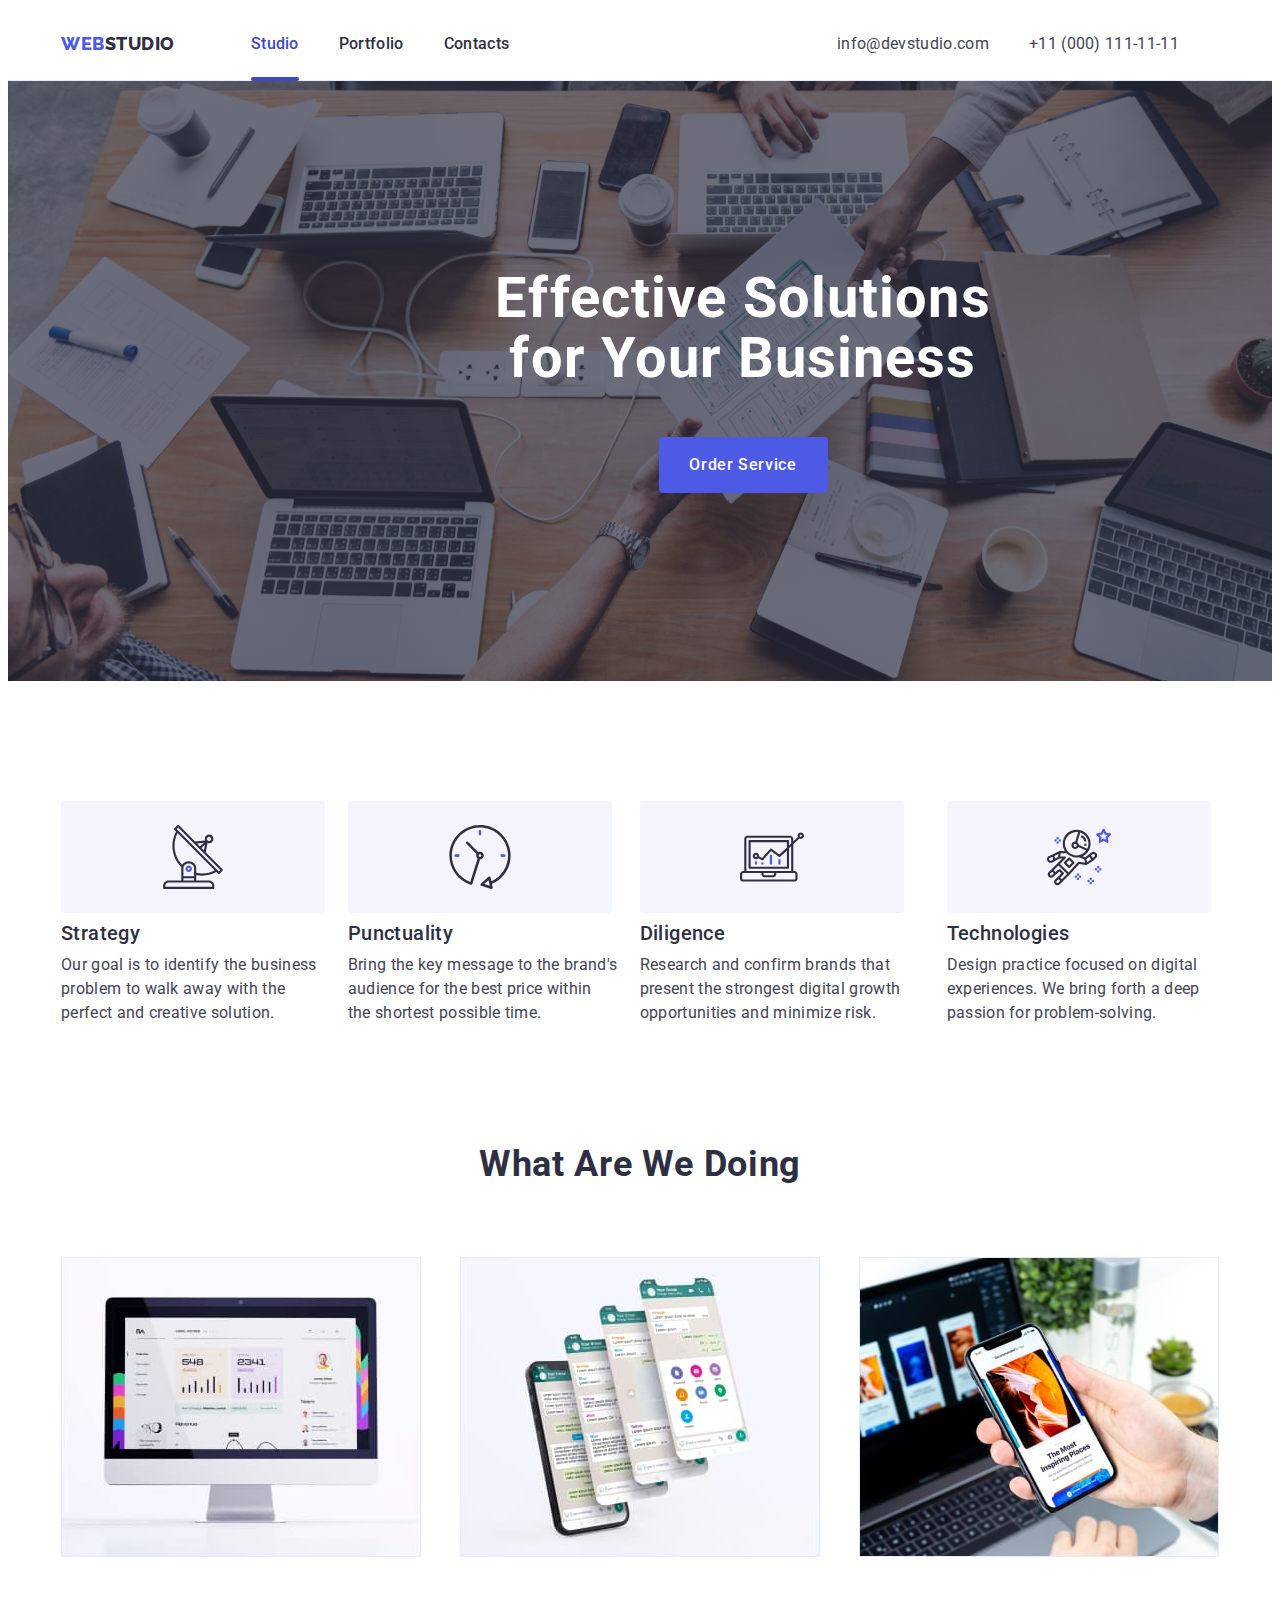
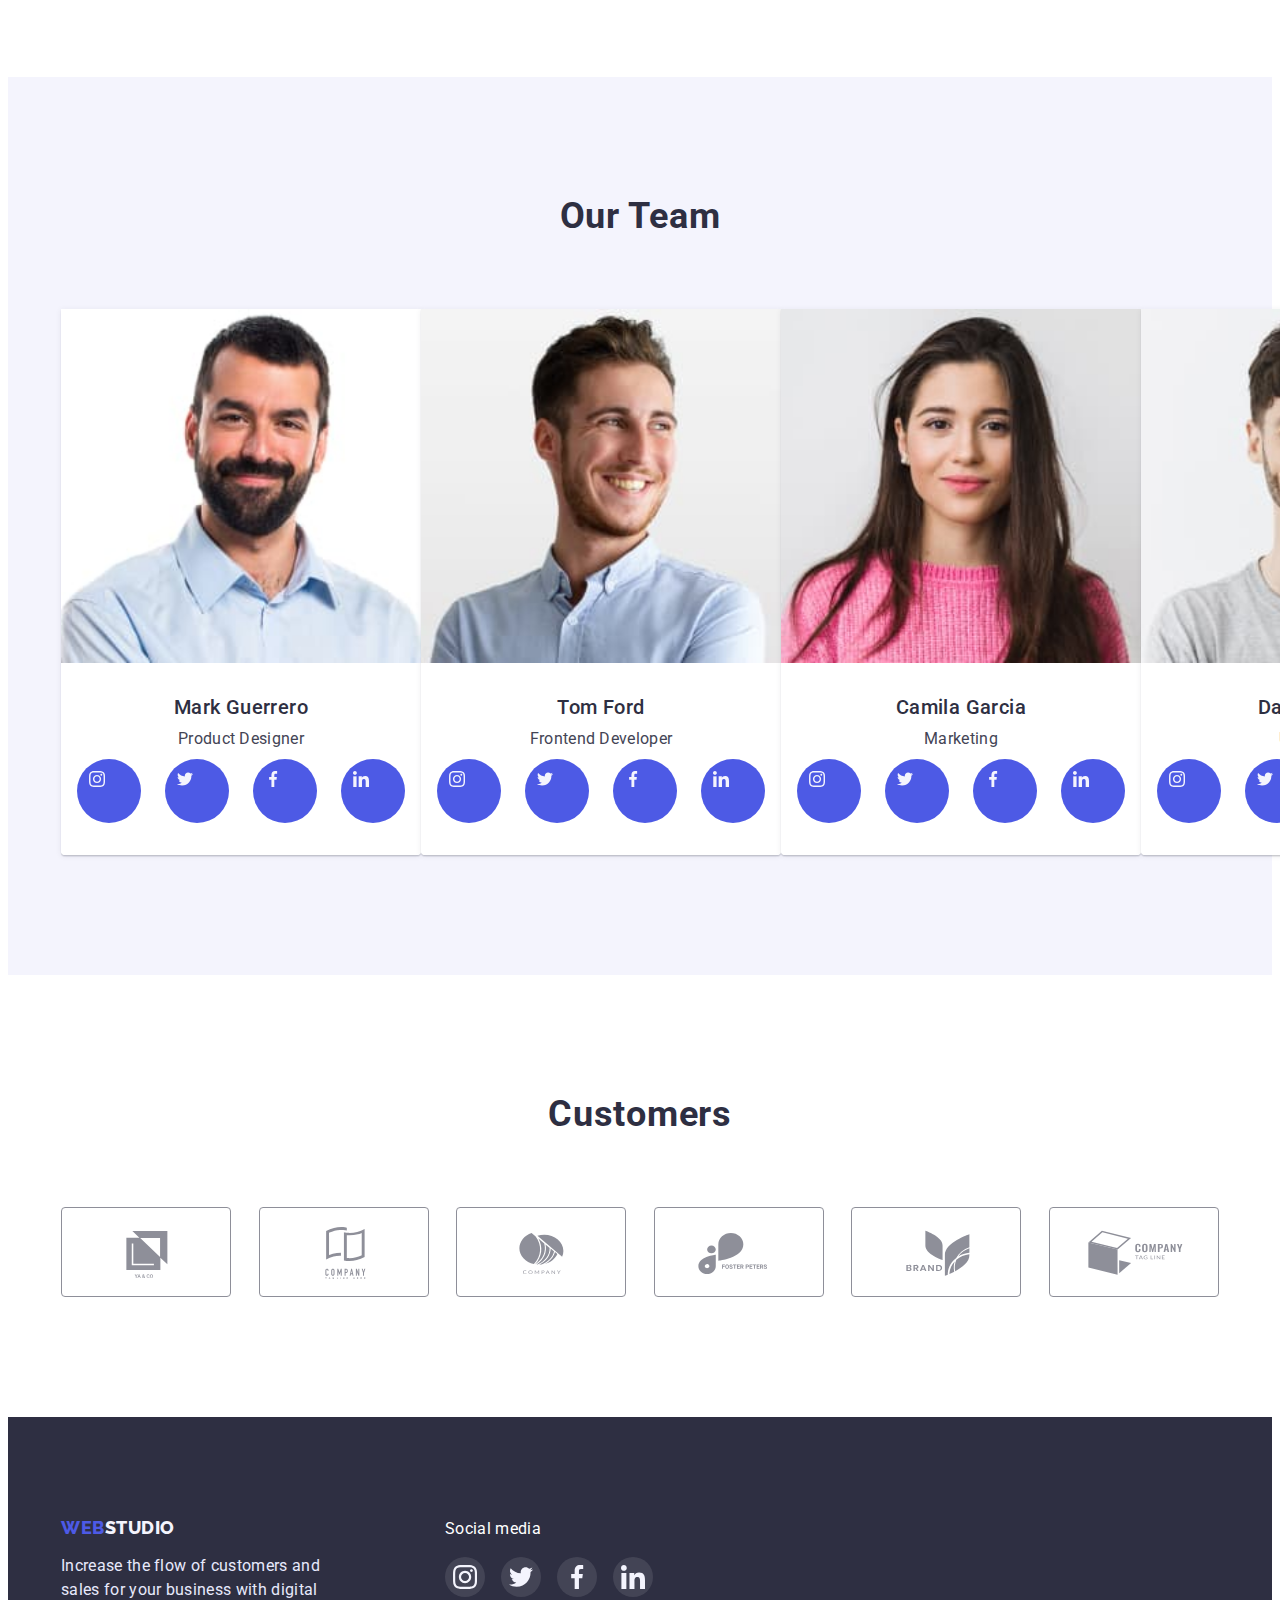
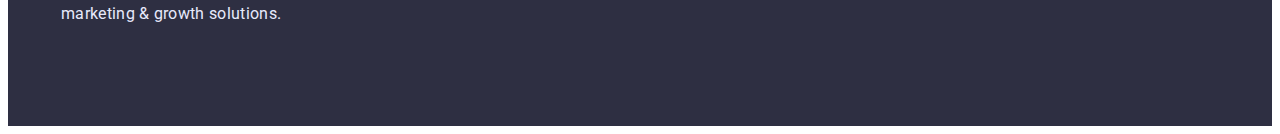
==== commit 64990a2c: "hw-5" ====
--- a/index.html
+++ b/index.html
@@ -31,7 +31,9 @@
 
           <ul class="header-list list">
             <li class="header-item">
-              <a class="header-link link" href="./index.html">Studio</a>
+              <a class="header-link link active-page" href="./index.html"
+                >Studio</a
+              >
             </li>
             <li class="header-item">
               <a class="header-link link" href="./portfolio.html">Portfolio</a>
@@ -63,7 +65,9 @@
       <section class="hero">
         <div class="container-hero">
           <h1 class="hero-title">Effective Solutions for Your Business</h1>
-          <button class="button" type="button" data-modal-open>Order Service</button>
+          <button class="button" type="button" data-modal-open>
+            Order Service
+          </button>
         </div>
       </section>
       <!-- SECTION 2 -->
@@ -466,13 +470,12 @@
         </div>
       </div>
     </footer>
-    <div class="backdrop" data-modal>
+    <div class="backdrop is-hidden" data-modal>
       <div class="modal">
-        <button type="button"  class="modal-close-btn" data-modal-close>
+        <button type="button" class="modal-close-btn" data-modal-close>
           <svg class="modal-close-btn-icon">
             <use href="./images/sprait/sprait.svg#close-modal"></use>
           </svg>
-
         </button>
       </div>
     </div>
--- a/css/styles.css
+++ b/css/styles.css
@@ -150,6 +150,7 @@
 }
 .header-item {
   display: flex;
+  position: relative;
 }
 
 .header-container {
@@ -199,6 +200,23 @@
   margin-right: 40px;
   transition: color var(--transition-dur-fun);
 }
+.active-page {
+  color: var(--accent-color);
+}
+.active-page::after {
+  position: absolute;
+
+  width: 100%;
+  height: 4px;
+  display: block;
+  content: "";
+  text-align: center;
+
+  background-color: var(--accent-color);
+
+  border-radius: 2px;
+  bottom: -25px;
+}
 
 .header-list {
   display: flex;
@@ -218,17 +236,10 @@
   letter-spacing: 0.02em;
 
   color: var(--primaru-text-color);
-  transition: color var(--transition-dur-fun);
-}
-
-.header-link::after {
-  display: block;
-  content: "";
-
-  width: 100%;
-  height: 4px;
-  background-color: var(--accent-color);
-  border-radius: 2px;
+  /* transition: color var(--transition-dur-fun); */
+}
+.active-page {
+  color: var(--accent-color);
 }
 
 /* ================Section=================== */
